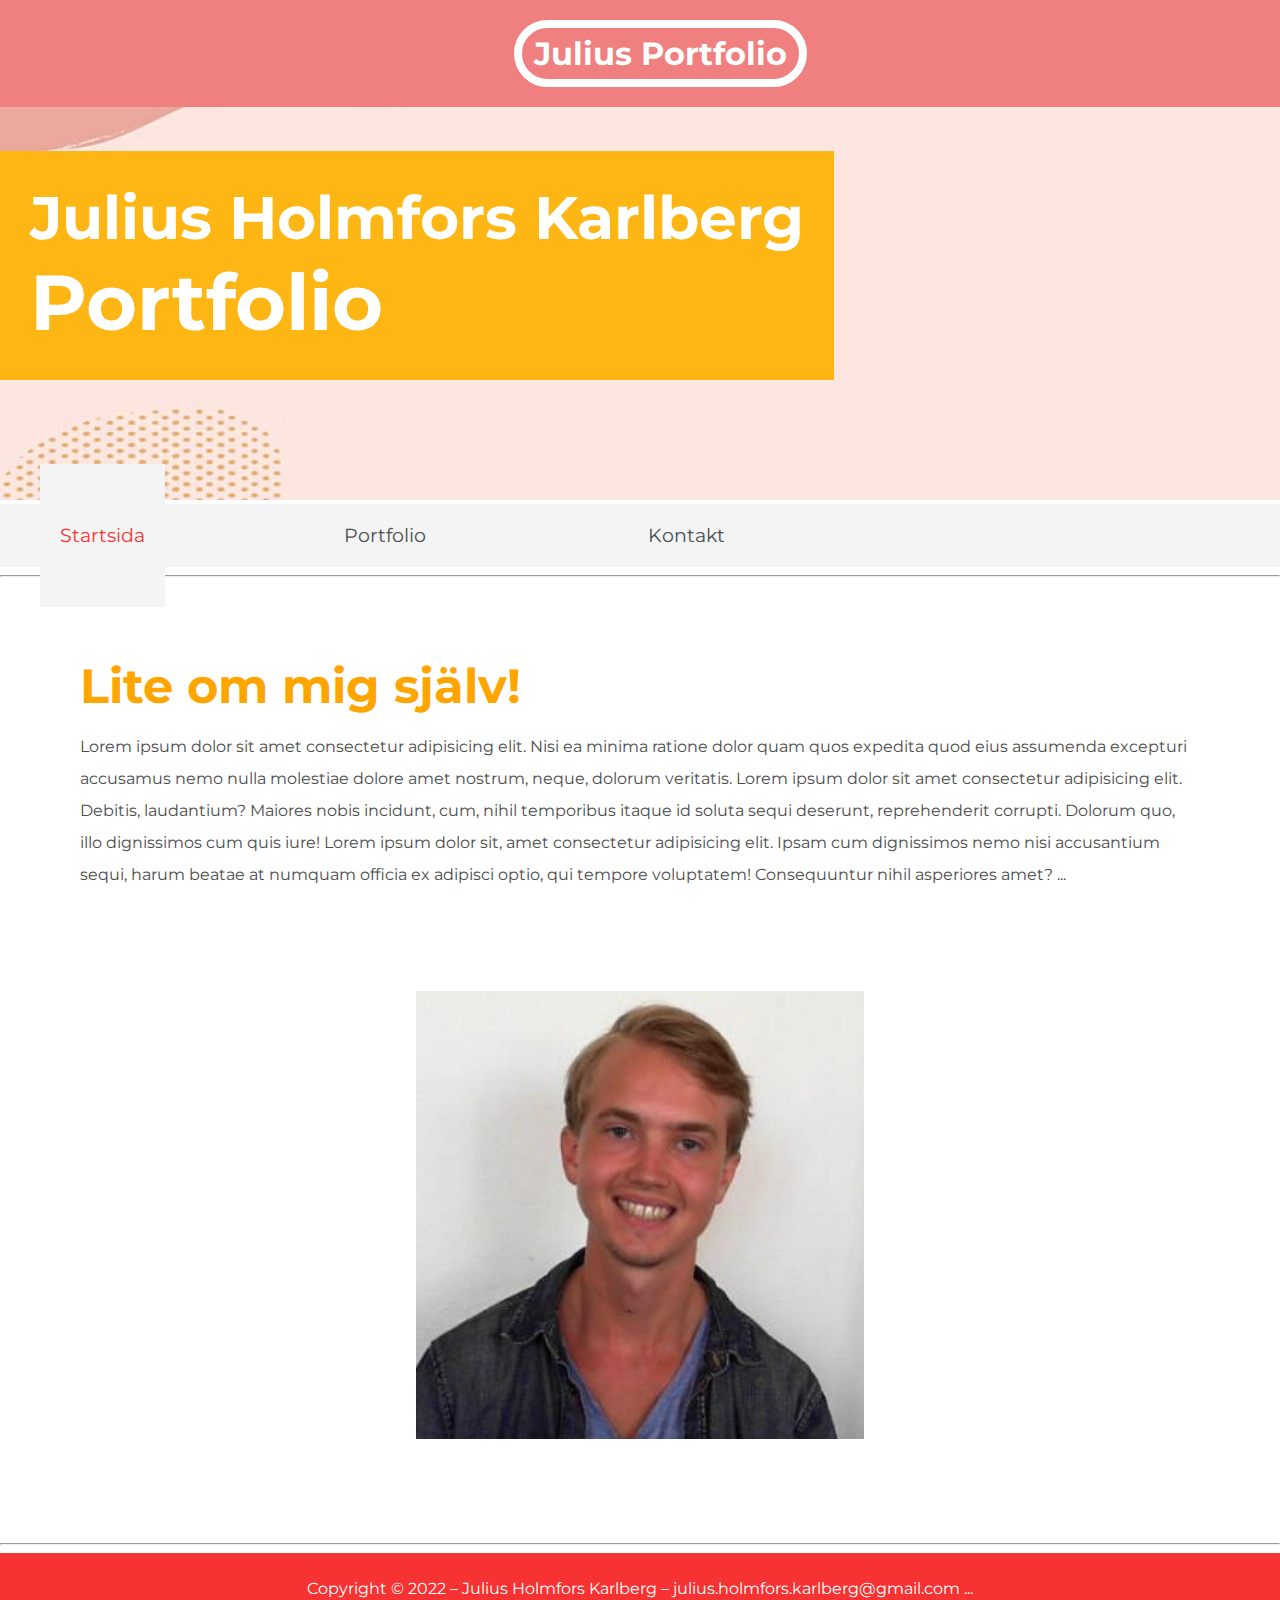
==== INLÄMNING Portfolio/index.html @ fe5dbc9e "first commit" ====
<!DOCTYPE html>
<html lang="en">
  <head>
    <meta charset="UTF-8" />
    <meta http-equiv="X-UA-Compatible" content="IE=edge" />
    <meta name="viewport" content="width=device-width, initial-scale=1.0" />
    <link rel="stylesheet" href="styles.css" />
    <link
      href="https://fonts.googleapis.com/css?family=Montserrat"
      rel="stylesheet"
      type="text/css"
    />
    <title>Portfolio</title>
  </head>
  <body>
    <header>
      <h1>Julius Portfolio</h1>
    </header>
    <section class="banner">
      <img src="img/banner.jpg" alt="Portfolio welcome banner" />
      <div class="welcome">
        <h2>Julius Holmfors Karlberg <br /><span>Portfolio</span></h2>
      </div>
    </section>
    <nav class="main-nav">
      <ul>
        <li><a href="index.html" class="startsida">Startsida</a></li>
        <li><a href="portfolio.html">Portfolio</a></li>
        <li><a href="kontakt.html">Kontakt</a></li>
      </ul>
    </nav>
    <hr />
    <main>
      <article>
        <h2>Lite om mig själv!</h2>
        <p>
          Lorem ipsum dolor sit amet consectetur adipisicing elit. Nisi ea
          minima ratione dolor quam quos expedita quod eius assumenda excepturi
          accusamus nemo nulla molestiae dolore amet nostrum, neque, dolorum
          veritatis. Lorem ipsum dolor sit amet consectetur adipisicing elit.
          Debitis, laudantium? Maiores nobis incidunt, cum, nihil temporibus
          itaque id soluta sequi deserunt, reprehenderit corrupti. Dolorum quo,
          illo dignissimos cum quis iure! Lorem ipsum dolor sit, amet
          consectetur adipisicing elit. Ipsam cum dignissimos nemo nisi
          accusantium sequi, harum beatae at numquam officia ex adipisci optio,
          qui tempore voluptatem! Consequuntur nihil asperiores amet?
        </p>
      </article>
      <ul class="images">
        <li><img src="img/julius.jpg" alt="Julius portfolio" /></li>
      </ul>
    </main>
    <hr />
    <footer>
      <p class="copyright">
        Copyright &copy; 2022 – Julius Holmfors Karlberg –
        julius.holmfors.karlberg@gmail.com
      </p>
    </footer>
  </body>
</html>
---- INLÄMNING Portfolio/styles.css ----
body, ul, li, h1, h2, a{
    margin: 0;
    padding: 0;
    font-family: montserrat;
}

header {
    background-color: lightcoral;
    padding: 20px;
    text-align: center;
    position: fixed;
    width: 100%;
    z-index: 1;
    top: 0;
    left: 0;
}

header h1{
    color: white;
    border: 8px solid white;
    padding: 6px 12px;
    display: inline-block;
    border-radius: 36px;
}

.banner {
    position: relative;
}

.banner img {
    min-width: 100%;
    height: 500px;
}

.banner .welcome {
    background-color: #feb614;
    color: white;
    padding: 30px;
    position: absolute;
    left: 0;
    top: 30%;
}

.banner h2{
    font-size: 74px;
}
.banner h2 span{
    font-size: 1.3em;
}
nav{
    background-color: #F4F4F4;
    padding: 20px;
    position: sticky;
    top: 106px;
}

nav ul{
    white-space: nowrap;
    max-width: 1200px;
    margin: 0 auto;
}

nav li{
    width: 25%;
    display: inline-block;
    font-size: 24px;
}
nav li a{
    text-decoration: none;
    color: #4B4B4B;
}

nav li a.startsida{
    color: #f63232;
}
main{
    max-width: 100%;
    width: 1200px;
    margin: 80px auto;
    padding: 0 40px;
    box-sizing: border-box;
}
article h2{
    color: orange;
    font-size: 48px;
}
article p{
    line-height: 2em;
    color: #4B4B4B;
}
.images{
    text-align: center;
    margin: 80px 0;
    white-space: nowrap;
}
.images li{
    display: inline-block;
    width: 40%;
    margin: 20px 5%;
}
.images li img{
    max-width: 100%;
}
.startsida{
    background: #F4F4F4;
    text-align: center;
    padding: 60px 20px;
    color: #4B4B4B;
}
.startsida h2{
    font-size: 36px;
}
footer{
    background: #f63232;
    color: white;
    padding: 10px;
    text-align: center;
}

nav li a:hover{
    text-decoration: underline;
    background-color: pink;
    padding: 3px;
}
.images li:hover{
    position: relative;
    top: -4px;
}
article p ::first-line{
    font-weight: bold;
    font-size: 1.2em;
}

.parent {
    text-align: center;
    line-height: 45px;
    border: 2px solid black;
}

p::after{
    content: '...';
}

@media screen and (max-width: 1400px){

    .banner .welcome h2{
        font-size: 60px;
    }
    nav li{
        font-size: 19px;
    }
}

@media screen and (max-width: 960px){

    .banner .welcome h2{
        font-size: 40px;
    }

}

@media screen and (max-width: 700px){

    .banner .welcome{
        position: relative;
        text-align: center;
        padding: 10px;
    }

    .banner .welcome br{
        display: none;
    }
    .banner .welcome h2{
        font-size: 25px;
    }
    .banner .welcome span{
        font-size: 1em;
    }
    .images li{
        width: 100%;
        margin: 2px auto;
        display: block;
    }

}

@media screen and (max-width: 560px){

    nav li{
        font-size: 20px;
        display: block;
        width: 100%;
        margin: 12px;
    }
    header{
        position: relative;
    }
    nav{
        top: 0;
    }

}
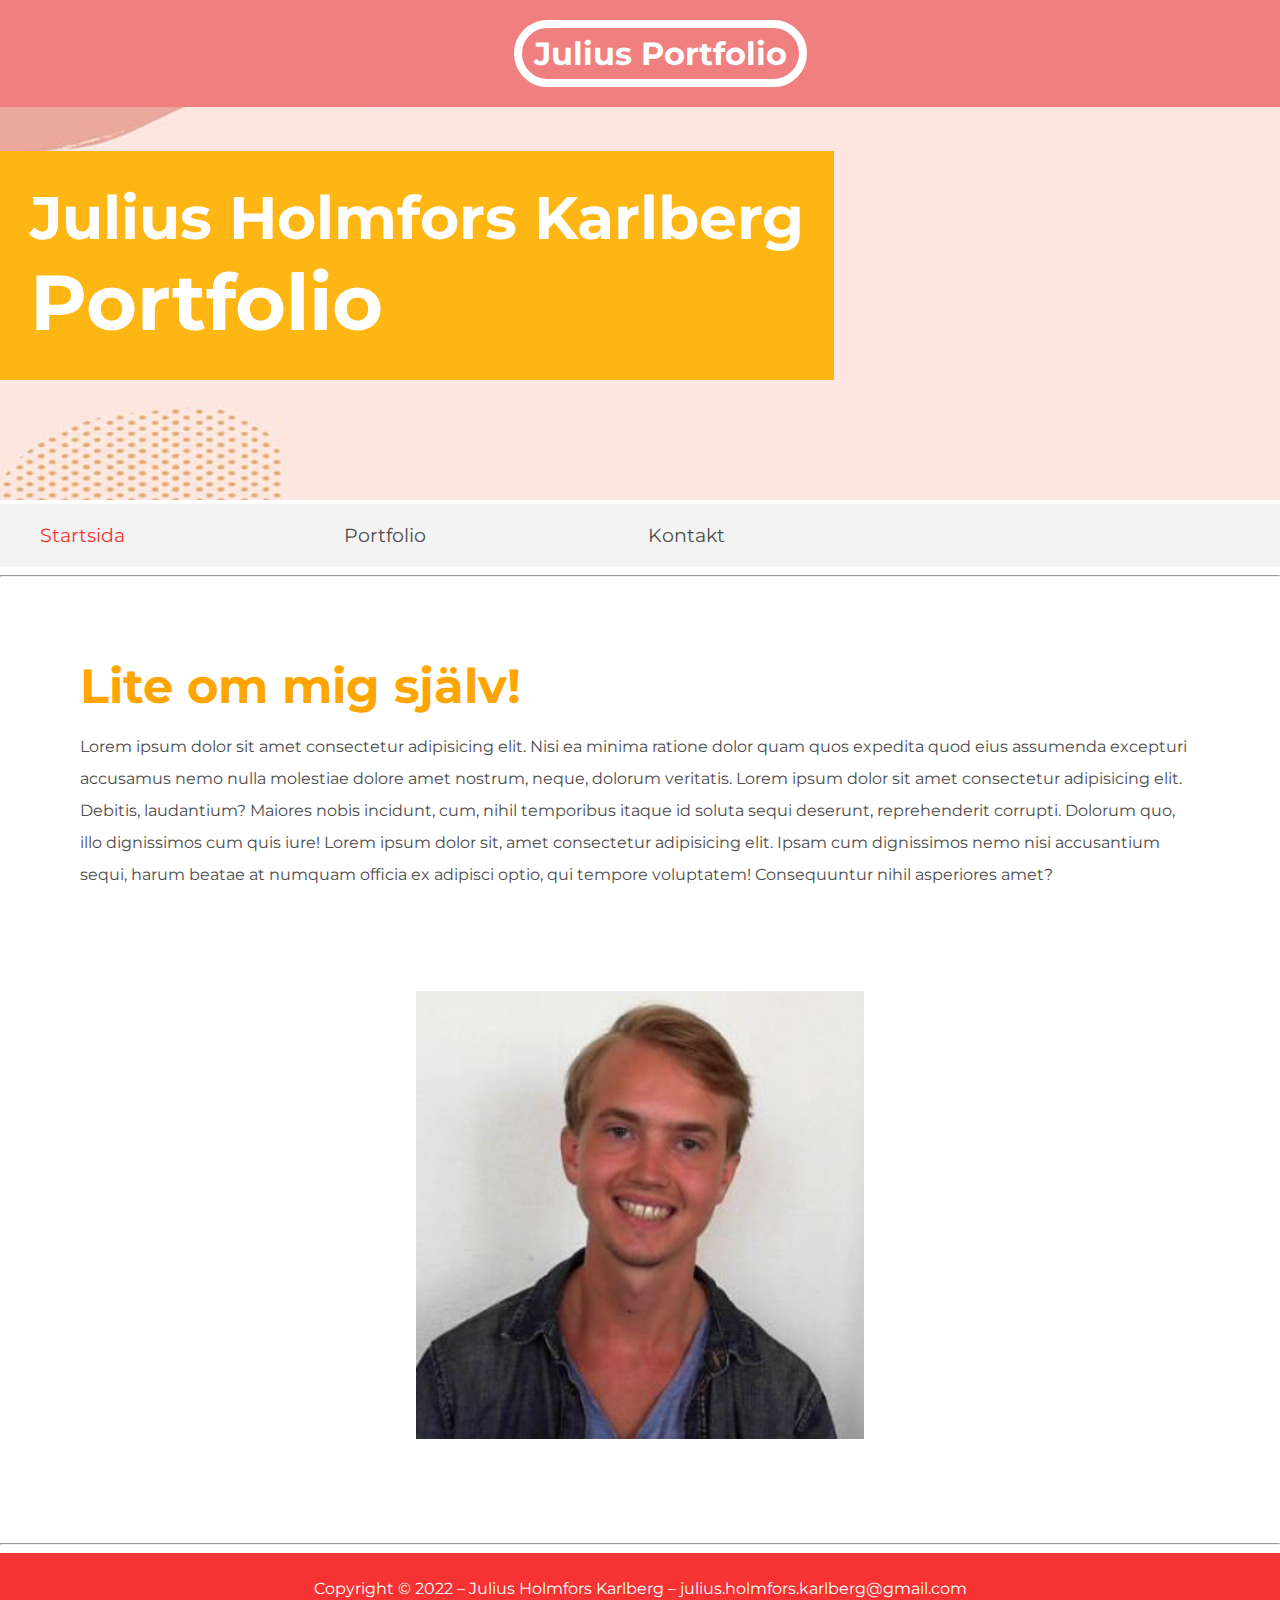
==== commit b39e7414: "Final update" ====
--- a/INLÄMNING Portfolio/index.html
+++ b/INLÄMNING Portfolio/index.html
@@ -59,3 +59,5 @@
     </footer>
   </body>
 </html>
+
+<!-- Final update -->
--- a/INLÄMNING Portfolio/styles.css
+++ b/INLÄMNING Portfolio/styles.css
@@ -102,12 +102,7 @@
 .images li img{
     max-width: 100%;
 }
-.startsida{
-    background: #F4F4F4;
-    text-align: center;
-    padding: 60px 20px;
-    color: #4B4B4B;
-}
+
 .startsida h2{
     font-size: 36px;
 }
@@ -133,13 +128,29 @@
 }
 
 .parent {
+    margin-left: auto;
+    margin-right: auto;
     text-align: center;
     line-height: 45px;
     border: 2px solid black;
 }
 
-p::after{
-    content: '...';
+table{
+    width: 600px;
+}
+table, td, th{
+    padding: 20px;
+    border: 1px solid lightgray;
+    border-collapse: collapse;
+    text-align: center;
+    cursor: pointer;
+}
+td{
+    font-size: 18px;
+}
+th{
+    background-color: red;
+    color: white;
 }
 
 @media screen and (max-width: 1400px){
@@ -200,4 +211,6 @@
         top: 0;
     }
 
-}+}
+
+/* Final update */